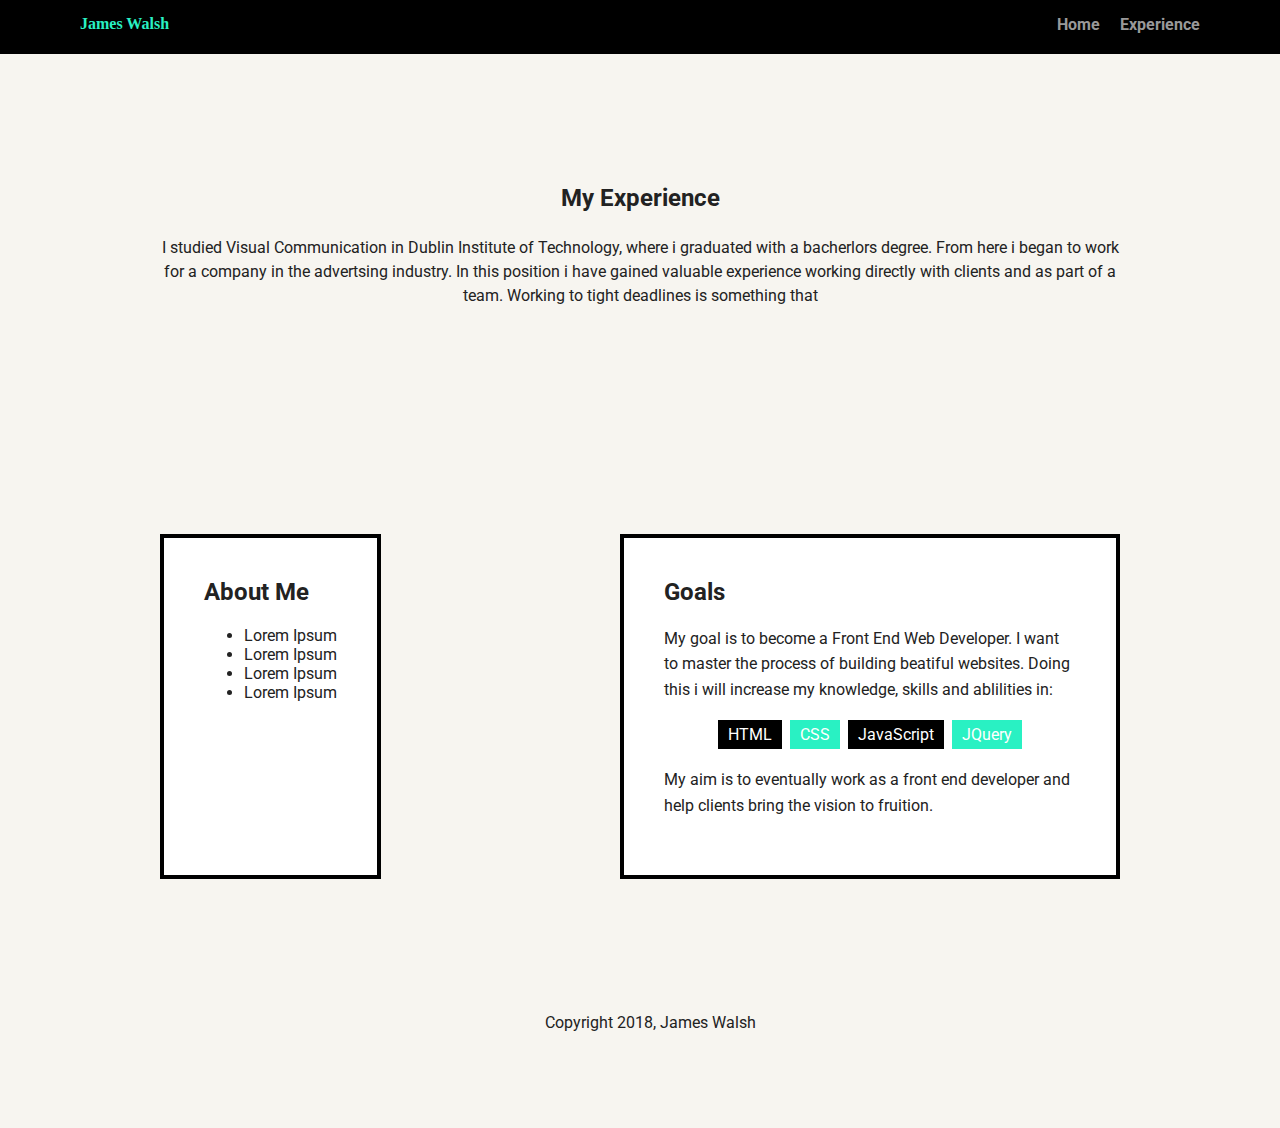
==== experience.html @ 4403941a "Added Social Links" ====
<!doctype html>
<html lang="en">
<head>
  <meta charset="utf-8">
  <title>James Walsh's Profile</title>
  <meta name="viewport" content="width=device-width, initial-scale=1.0">
  <link rel="stylesheet" href="styles.css">
  <link href="https://fonts.googleapis.com/css?family=Muli%7CRoboto:400,300,500,700,900" rel="stylesheet"></head>
  <body>

    <div class="main-nav">
        <ul class="nav">
          <li class="name">James Walsh</li>
          <li><a href="index.html">Home</a></li>
          <li><a href="#">Experience</a></li>
        </ul>
    </div>

    <header>
      <div>
        <h2>My Experience</h2>
        <p>I studied Visual Communication in Dublin Institute of Technology, where i graduated with a bacherlors degree. From here i began to work for a company in the advertsing industry. In this position i have gained valuable experience working directly with clients and as part of a team. Working to tight deadlines is something that </p>
      </div>
    </header>

    <main class="flex">
      <div class="card">
        <h2>About Me</h2>
        <ul>
          <li>Lorem Ipsum</li>
          <li>Lorem Ipsum</li>
          <li>Lorem Ipsum</li>
          <li>Lorem Ipsum</li>
        </ul>
      </div>

      <div class="card">
        <h2>Goals</h2>
        <p>My goal is to become a Front End Web Developer. I want to master the process of building beatiful websites. Doing this i will increase my knowledge, skills and ablilities in:</p>
        <ul class="skills">
          <li>HTML</li>
          <li>CSS</li>
          <li>JavaScript</li>
          <li>JQuery</li>
        </ul>
        <p>My aim is to eventually work as a front end developer and help clients bring the vision to fruition.</p>
      </div>

    </main>

    <footer>
      <ul>
        <li><a href="#" class="social twitter">Twitter</a></li>
        <li><a href="#" class="social linkedin">LinkedIn</a></li>
        <li><a href="#" class="social github">Github</a></li>
      </ul>
      <p class="copyright">Copyright 2018, James Walsh</p>
    </footer>
  </body>
  </html>
---- styles.css ----
/* Global Layout Set-up */
* {
  box-sizing: border-box;
}

body {
  margin: 0;
  padding: 0;
  text-align: center;
  font-family: 'Roboto', sans-serif;
  color: #222;
  background: #f7f5f0;
}
/* Link Styles */

a {
  text-decoration: none;
  color: #999;
}
a:hover {
  color: #6633ff;
}

/* Section Styles */

.main-nav {
  width: 100%;
  background: black;
  min-height: 30px;
  padding: 10px;
  position: fixed;
  text-align: center;
}
.nav {
  display: flex;
  justify-content: space-around;
  font-weight: 700;
  list-style-type: none;
  margin: 0 auto;
  padding: 0;
}

.nav .name {
    display: block;
    font-family: 'Cherry Swash', cursive;
    margin-right: auto;
    color: #29f1c3;
}
.nav li {
  padding: 5px 10px 10px 10px;
}
.nav a {
  transition: all .5s;
}
.nav a:hover {
  color: white
}

header {
  text-align: center;
  background: url('images/developer.jpg') no-repeat top center ;
  background-size: cover;
  background-position: center;
  overflow: hidden;
  padding-top: 60px;
}
header {
  line-height: 1.5;
  padding: 10em;
}
header .profile-image {
  margin-top: 50px;
  width: 150px;
  height: 150px;
  border-radius: 50%;
  border: 3px solid white;
  transition: all .5s;
}
header .profile-image:hover {
  transform: scale(1.1) rotate(360deg);
  border-radius: 0%;
  border: 3px solid #29f1c3;
}
.tag {
  color: #29f1c3;
  padding: 10px;
  display: table;
  margin: 10px auto;
  border: 3px solid #29f1c3;
}
.location {
  border: 2px solid #29f1c3;
  color: border: 2px solid #29f1c3;
}
.card {
  margin: 30px;
  padding: 20px 40px 40px;
  max-width: 500px;
  text-align: left;
  background: #fff;
  border: 4px solid #000;
  /* border-radius: 6px; */
  transition: all .5s;

}


.card:hover {
  border-color: #29f1c3;
  box-shadow: 10px 10px 5px 0px rgba(0,0,0,0.2);
}

ul.skills {
  padding: 0;
  text-align: center;
}

.skills li {
  /* border-radius: 6px; */
  display: inline-block;
  background: #29f1c3;
  color: white;
  padding: 5px 10px;
  margin: 2px;
}

.skills li:nth-child(odd) {
  background: #000;
}

footer {
  width: 100%;
  min-height: 30px;
  padding: 20px 0 40px 20px;
}

footer .copyright {
  top: -8px;
  font-size: .75em;
}

footer ul {
  list-style-type: none;
  margin: 0;
  padding: 0;
}

footer ul li {
  display: inline-block;
}

a.social {
  display: inline-block;
  text-indent: -9999px;
  margin-left: 5px;
  width: 30px;
  height: 30px;
  background-size: 30px 30px;
  opacity: .4;
  transition: all .5s;
}

a.twitter {
  background-image: url(images/twitter.svg);
}
a.linkedin {
  background-image: url(images/linkedin.svg);
}
a.github {
  background-image: url(images/github.svg);
}
a.social:hover {
  opacity: 1;
}
.clearfix {
  clear: both;
}

/* Styles for larger screens */
@media screen and (min-width: 720px) {

  .flex {
      display: -ms-flexbox;      /* TWEENER - IE 10 */
      display: flex;
      max-width: 1200px;
      -ms-flex-pack: distribute;
      justify-content: space-around;
      margin: 0 auto;
  }

  header {
    min-height: 470px;
  }

  .nav {
    max-width: 1200px;
    padding: 0 30px;
  }


  main {
    padding-top: 20px;
  }

  main p {
    line-height: 1.6em;
  }

  footer {
    font-size: 1.3em;
    max-width: 1200px;
    margin: 40px auto;
  }

}
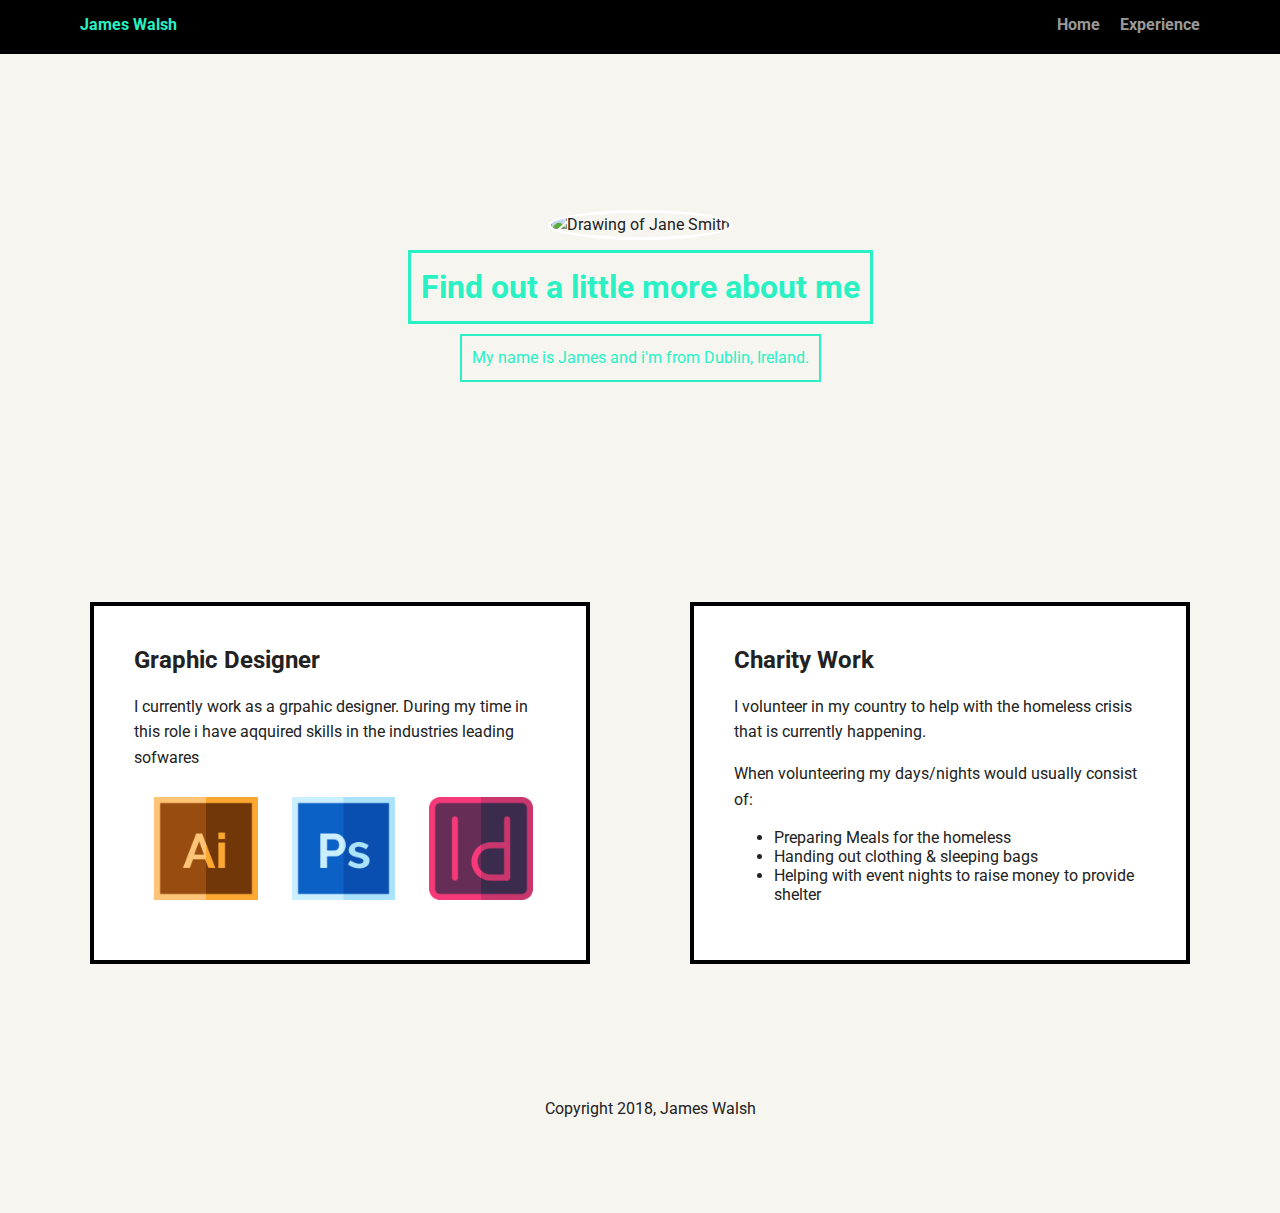
==== commit 57795af7: "Changes to experience page" ====
--- a/experience.html
+++ b/experience.html
@@ -5,54 +5,50 @@
   <title>James Walsh's Profile</title>
   <meta name="viewport" content="width=device-width, initial-scale=1.0">
   <link rel="stylesheet" href="styles.css">
-  <link href="https://fonts.googleapis.com/css?family=Muli%7CRoboto:400,300,500,700,900" rel="stylesheet"></head>
+  <link href="https://fonts.googleapis.com/css?family=Muli%7CRoboto:400,300,500,700,900" rel="stylesheet">
+</head>
   <body>
 
     <div class="main-nav">
         <ul class="nav">
           <li class="name">James Walsh</li>
           <li><a href="index.html">Home</a></li>
-          <li><a href="#">Experience</a></li>
+          <li><a href="experience.html">Experience</a></li>
         </ul>
     </div>
 
     <header>
-      <div>
-        <h2>My Experience</h2>
-        <p>I studied Visual Communication in Dublin Institute of Technology, where i graduated with a bacherlors degree. From here i began to work for a company in the advertsing industry. In this position i have gained valuable experience working directly with clients and as part of a team. Working to tight deadlines is something that </p>
-      </div>
+      <img src="images/profile-image.jpg" alt="Drawing of Jane Smith" class="profile-image">
+      <h1 class="tag name">Find out a little more about me</h1>
+      <p class="tag location">My name is James and i'm from Dublin, Ireland.</p>
     </header>
 
     <main class="flex">
       <div class="card">
-        <h2>About Me</h2>
+        <h2>Graphic Designer</h2>
+        <p>I currently work as a grpahic designer. During my time in this role i have aqquired skills in the industries leading sofwares</p>
+        <img src="images/illustrator.png" alt="illustrator logo" class="adobe-logo">
+        <img src="images/photoshop.png" alt="photoshop logo" class="adobe-logo">
+        <img src="images/indesign.png" alt="indesign logo" class="adobe-logo">
+      </div>
+
+      <div class="card">
+        <h2>Charity Work</h2>
+        <p>I volunteer in my country to help with the homeless crisis that is currently happening.</p>
+        <p>When volunteering my days/nights would usually consist of:</p>
         <ul>
-          <li>Lorem Ipsum</li>
-          <li>Lorem Ipsum</li>
-          <li>Lorem Ipsum</li>
-          <li>Lorem Ipsum</li>
+          <li>Preparing Meals for the homeless</li>
+          <li>Handing out clothing &amp; sleeping bags</li>
+          <li>Helping with event nights to raise money to provide shelter</li>
         </ul>
       </div>
 
-      <div class="card">
-        <h2>Goals</h2>
-        <p>My goal is to become a Front End Web Developer. I want to master the process of building beatiful websites. Doing this i will increase my knowledge, skills and ablilities in:</p>
-        <ul class="skills">
-          <li>HTML</li>
-          <li>CSS</li>
-          <li>JavaScript</li>
-          <li>JQuery</li>
-        </ul>
-        <p>My aim is to eventually work as a front end developer and help clients bring the vision to fruition.</p>
-      </div>
-
     </main>
-
     <footer>
       <ul>
         <li><a href="#" class="social twitter">Twitter</a></li>
         <li><a href="#" class="social linkedin">LinkedIn</a></li>
-        <li><a href="#" class="social github">Github</a></li>
+        <li><a href="https://github.com/WalshyIRE" class="social github">Github</a></li>
       </ul>
       <p class="copyright">Copyright 2018, James Walsh</p>
     </footer>
--- a/styles.css
+++ b/styles.css
@@ -42,7 +42,8 @@
 
 .nav .name {
     display: block;
-    font-family: 'Cherry Swash', cursive;
+    font-family: 'Roboto', sans-serif;
+    font-weight: bold;
     margin-right: auto;
     color: #29f1c3;
 }
@@ -90,7 +91,7 @@
 }
 .location {
   border: 2px solid #29f1c3;
-  color: border: 2px solid #29f1c3;
+
 }
 .card {
   margin: 30px;
@@ -99,7 +100,6 @@
   text-align: left;
   background: #fff;
   border: 4px solid #000;
-  /* border-radius: 6px; */
   transition: all .5s;
 
 }
@@ -116,7 +116,6 @@
 }
 
 .skills li {
-  /* border-radius: 6px; */
   display: inline-block;
   background: #29f1c3;
   color: white;
@@ -176,6 +175,14 @@
   clear: both;
 }
 
+/* Custom Styles */
+
+.adobe-logo {
+  width: 30%;
+  margin-left: 10px;
+  padding: 10px;
+}
+
 /* Styles for larger screens */
 @media screen and (min-width: 720px) {
 
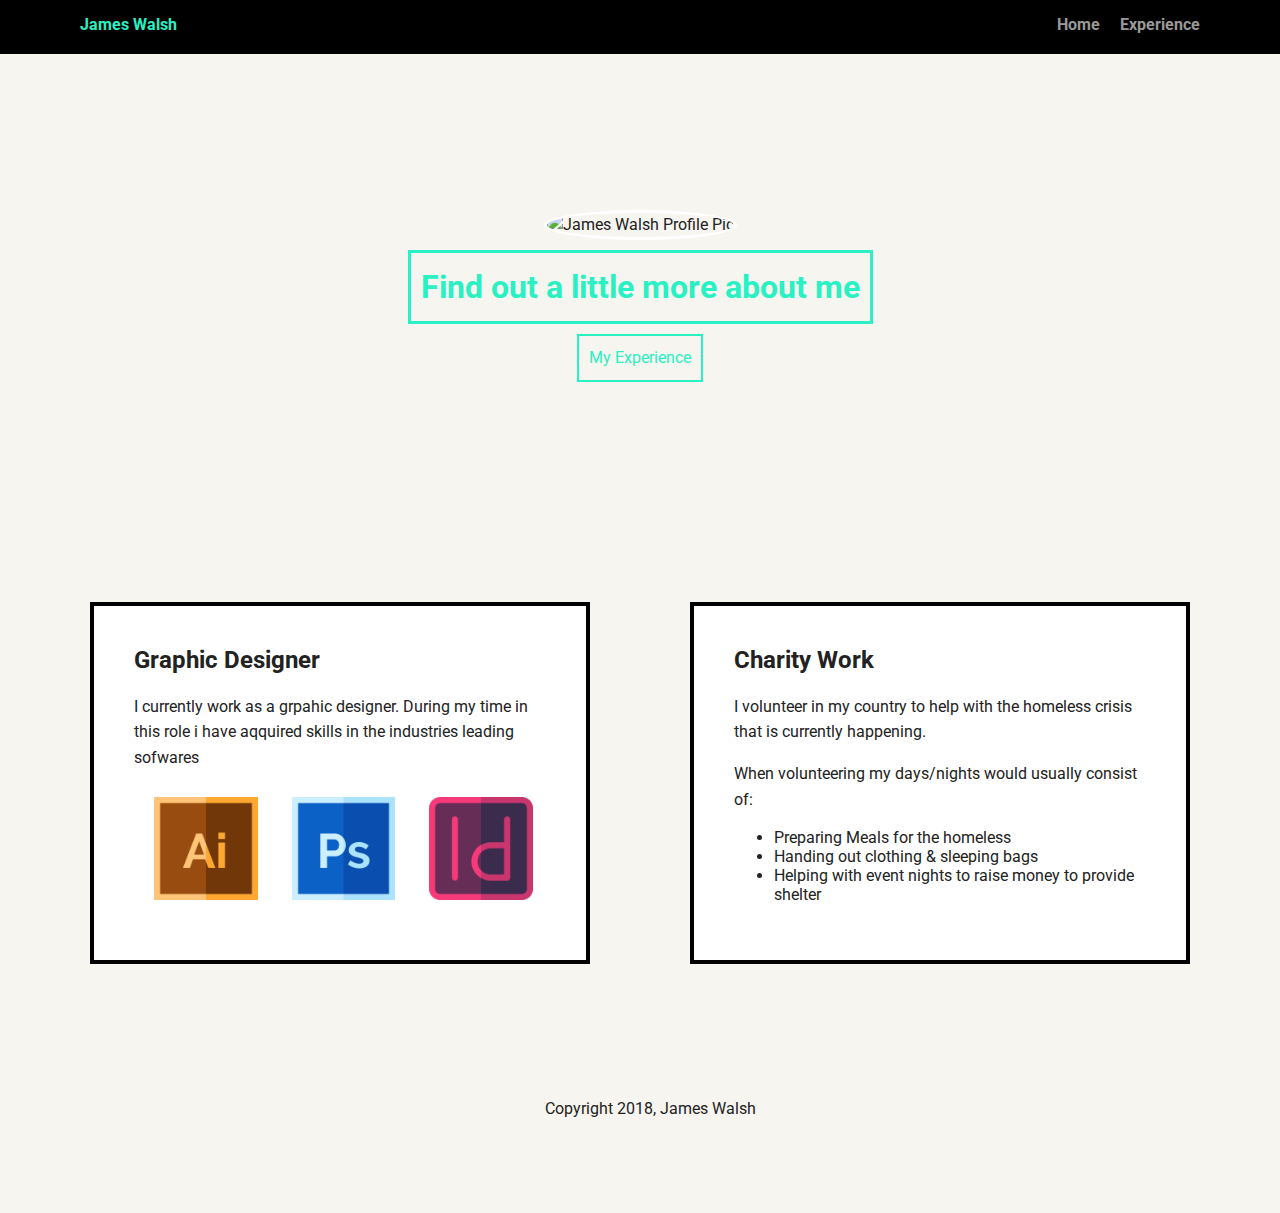
==== commit 9c92f071: "Alt profile pic text changed" ====
--- a/experience.html
+++ b/experience.html
@@ -18,9 +18,9 @@
     </div>
 
     <header>
-      <img src="images/profile-image.jpg" alt="Drawing of Jane Smith" class="profile-image">
+      <img src="images/profile-image.jpg" alt="James Walsh Profile Pic" class="profile-image">
       <h1 class="tag name">Find out a little more about me</h1>
-      <p class="tag location">My name is James and i'm from Dublin, Ireland.</p>
+      <p class="tag location">My Experience</p>
     </header>
 
     <main class="flex">
@@ -46,8 +46,6 @@
     </main>
     <footer>
       <ul>
-        <li><a href="#" class="social twitter">Twitter</a></li>
-        <li><a href="#" class="social linkedin">LinkedIn</a></li>
         <li><a href="https://github.com/WalshyIRE" class="social github">Github</a></li>
       </ul>
       <p class="copyright">Copyright 2018, James Walsh</p>
